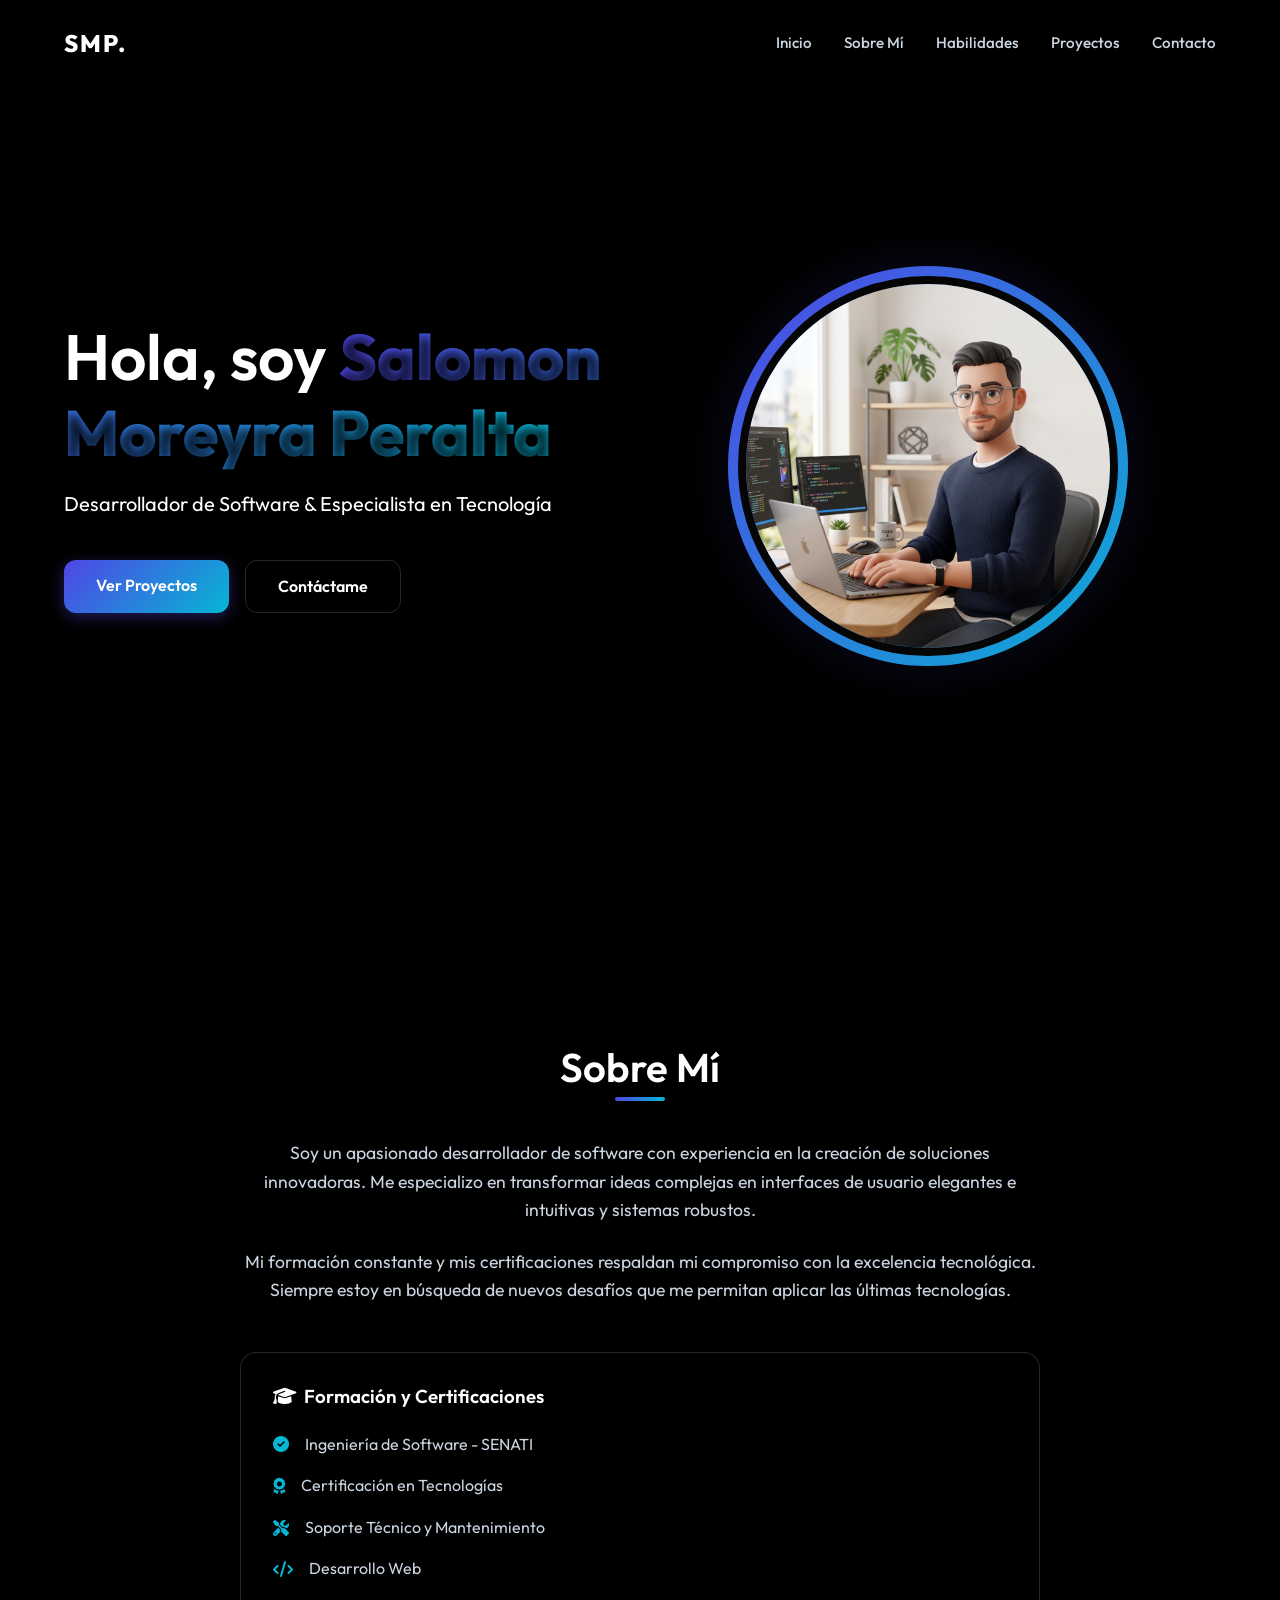
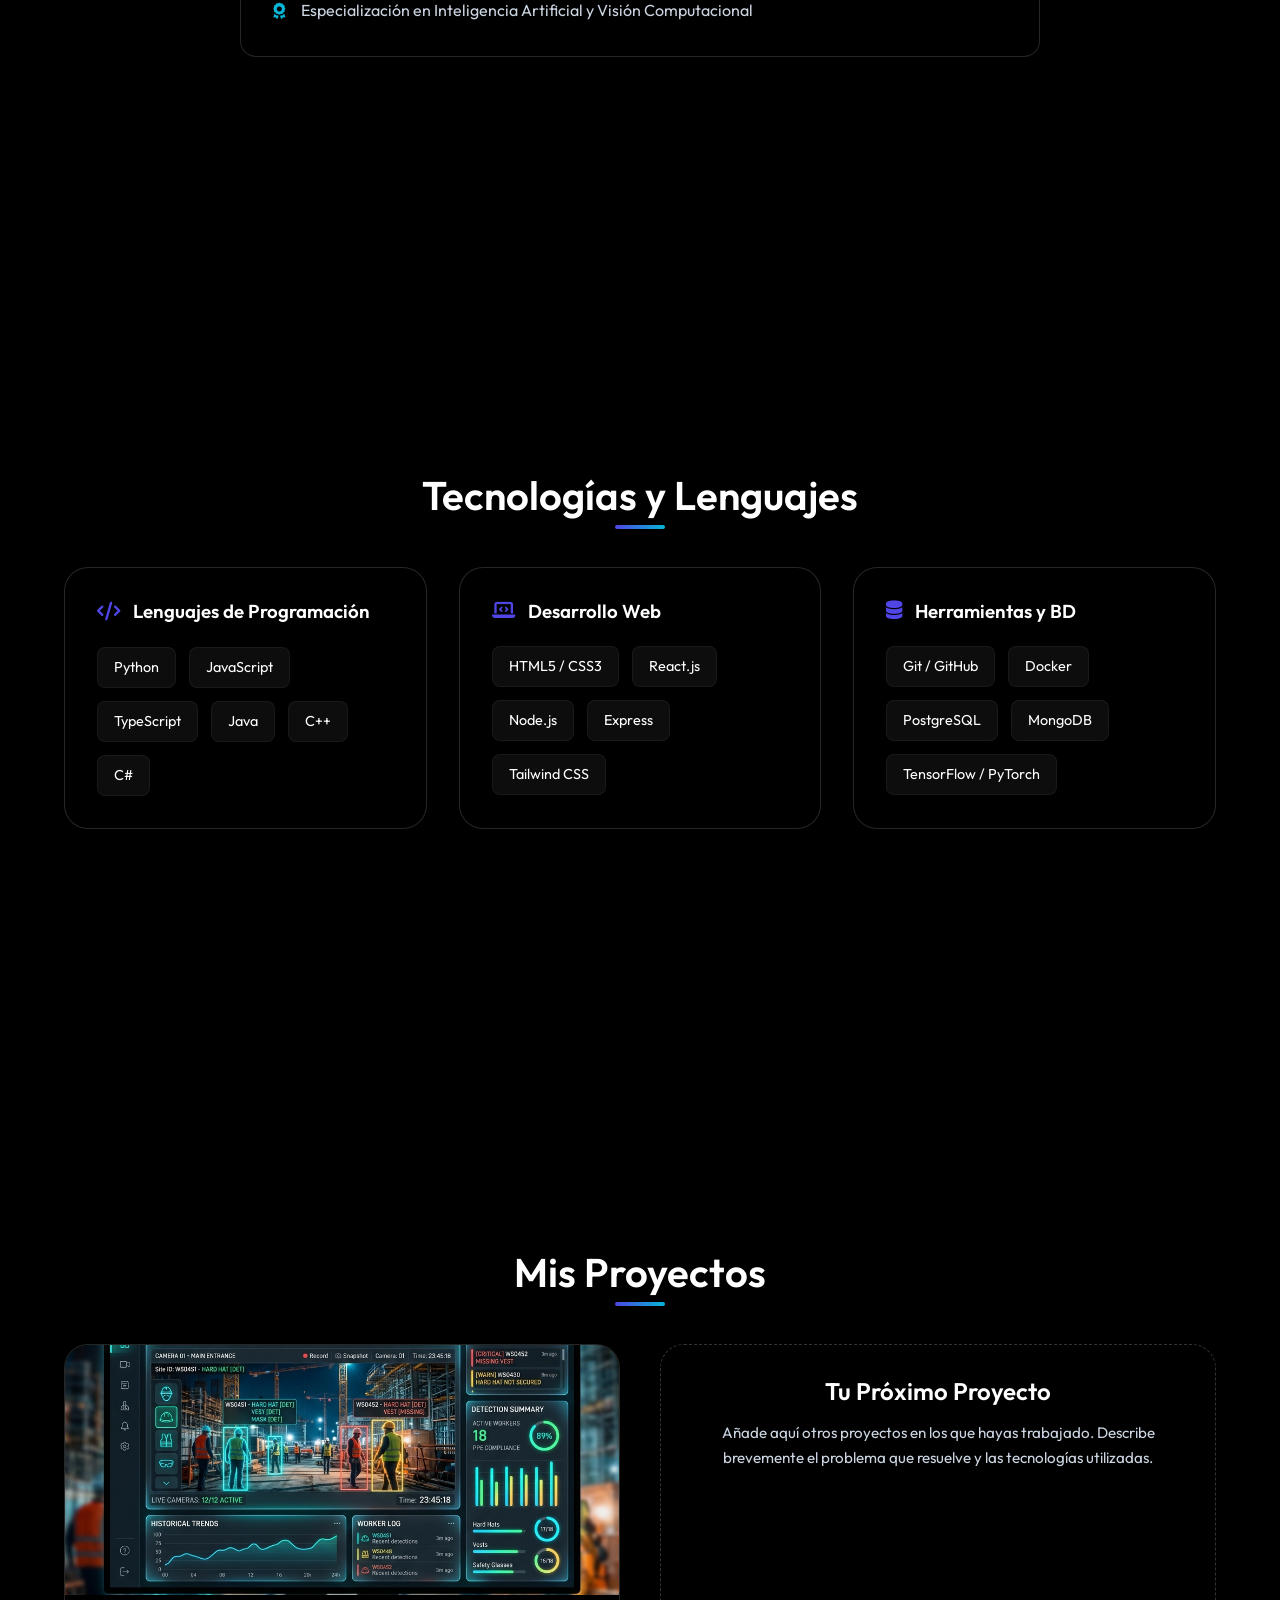
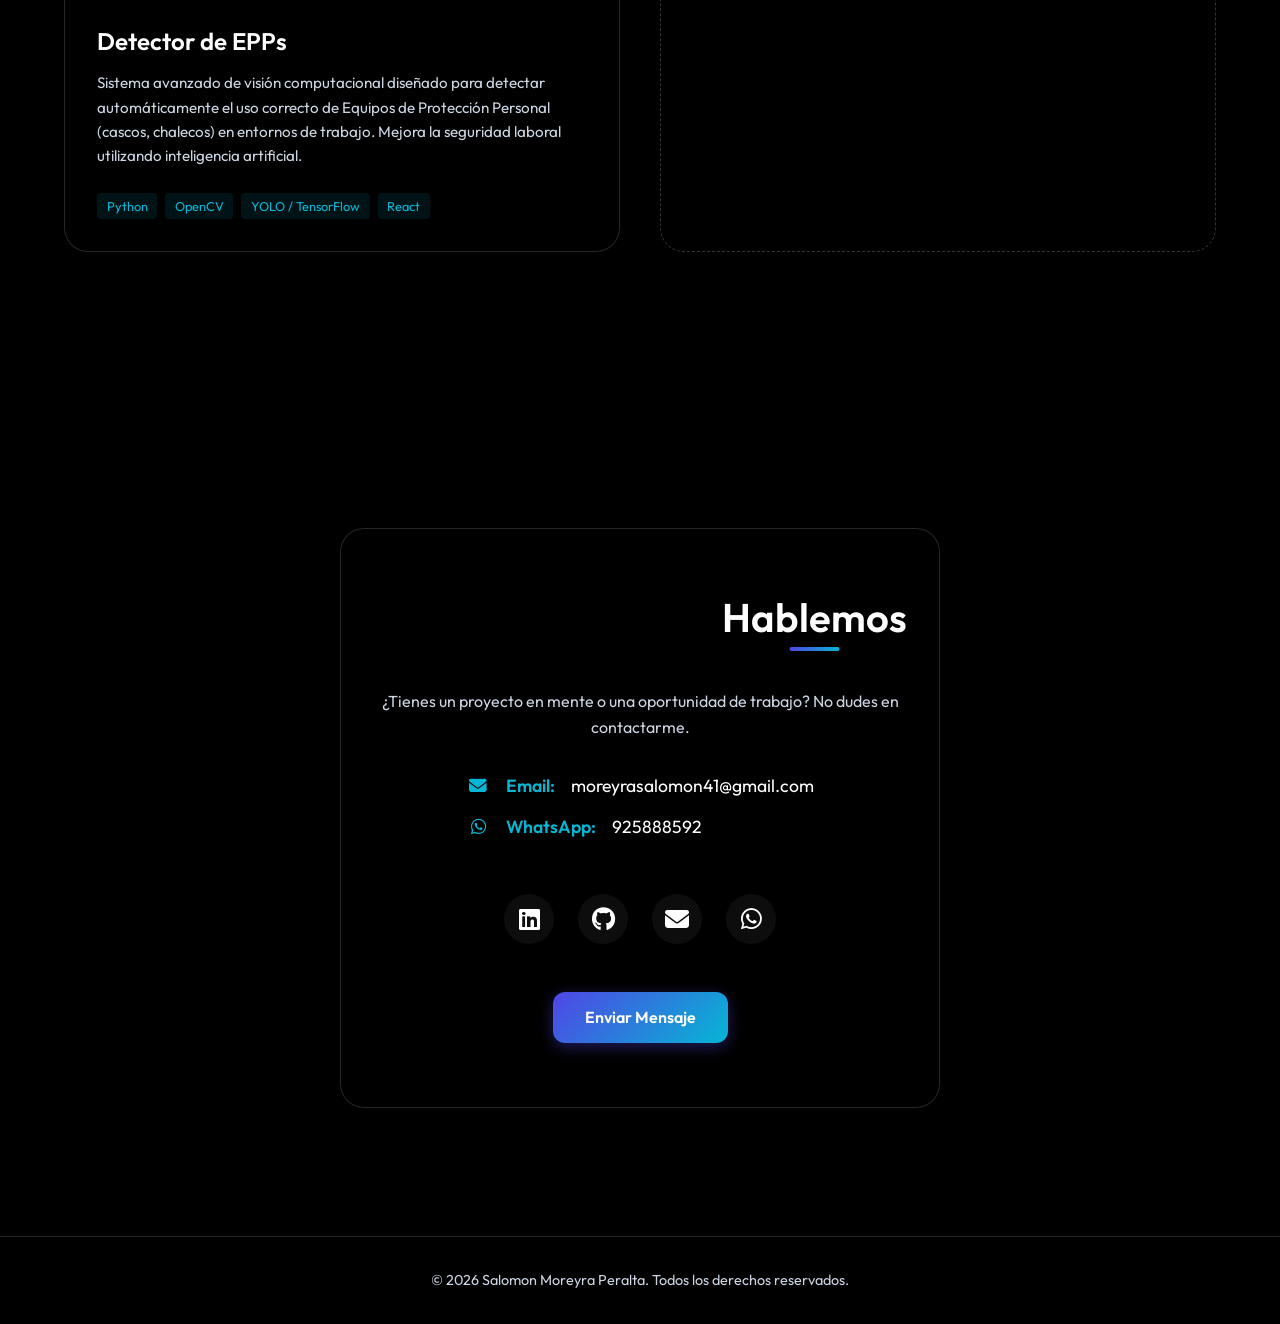
==== index.html @ 5695377f "Add files via upload" ====
<!DOCTYPE html>
<html lang="es">

<head>
    <meta charset="UTF-8">
    <meta name="viewport" content="width=device-width, initial-scale=1.0">
    <meta name="description" content="Portafolio de Salomon Moreyra Peralta, Desarrollador de Software">
    <title>Salomon Moreyra Peralta | Portafolio</title>
    <link rel="stylesheet" href="style.css">
    <link rel="preconnect" href="https://fonts.googleapis.com">
    <link rel="preconnect" href="https://fonts.gstatic.com" crossorigin>
    <link href="https://fonts.googleapis.com/css2?family=Outfit:wght@300;400;600;800&display=swap" rel="stylesheet">
    <link rel="stylesheet" href="https://cdnjs.cloudflare.com/ajax/libs/font-awesome/6.4.0/css/all.min.css">
</head>

<body>
    <div class="video-bg-container">
        <video autoplay muted loop playsinline id="bg-video">
            <source
                src="https://www.shutterstock.com/shutterstock/videos/3965864255/preview/stock-footage--d-render-robotic-hand-holding-glowing-ai-cube-digital-data-programming-code-charts-graphs.mp4"
                type="video/mp4">
        </video>
        <div class="video-overlay"></div>
    </div>
    <header class="navbar">
        <div class="logo">SMP.</div>
        <nav>
            <ul class="nav-links">
                <li><a href="#inicio">Inicio</a></li>
                <li><a href="#sobre-mi">Sobre Mí</a></li>
                <li><a href="#habilidades">Habilidades</a></li>
                <li><a href="#proyectos">Proyectos</a></li>
                <li><a href="#contacto">Contacto</a></li>
            </ul>
        </nav>
        <div class="hamburger">
            <i class="fas fa-bars"></i>
        </div>
    </header>

    <main>
        <!-- Hero Section -->
        <section id="inicio" class="hero">
            <div class="hero-content">
                <h1>Hola, soy <span class="highlight">Salomon Moreyra Peralta</span></h1>
                <p class="subtitle">Desarrollador de Software & Especialista en Tecnología</p>
                <div class="hero-buttons">
                    <a href="#proyectos" class="btn primary-btn">Ver Proyectos</a>
                    <a href="#contacto" class="btn secondary-btn">Contáctame</a>
                </div>
            </div>
            <div class="hero-image">
                <div class="image-wrapper">
                    <img src="assets/profile.png" alt="Salomon Moreyra Peralta - Avatar">
                    <div class="glow-effect"></div>
                </div>
            </div>
        </section>

        <!-- About Me Section -->
        <section id="sobre-mi" class="about">
            <h2 class="section-title">Sobre Mí</h2>
            <div class="about-container">
                <div class="about-text">
                    <p>Soy un apasionado desarrollador de software con experiencia en la creación de soluciones
                        innovadoras. Me especializo en transformar ideas complejas en interfaces de usuario elegantes e
                        intuitivas y sistemas robustos.</p>
                    <p>Mi formación constante y mis certificaciones respaldan mi compromiso con la excelencia
                        tecnológica. Siempre estoy en búsqueda de nuevos desafíos que me permitan aplicar las últimas
                        tecnologías.</p>

                    <div class="education-certifications">
                        <h3><i class="fas fa-graduation-cap"></i> Formación y Certificaciones</h3>
                        <ul class="cert-list">
                            <li><i class="fas fa-check-circle"></i> Ingeniería de Software - SENATI</li>
                            <li><i class="fas fa-award"></i> Certificación en Tecnologías</li>
                            <li><i class="fas fa-tools"></i> Soporte Técnico y Mantenimiento</li>
                            <li><i class="fas fa-code"></i> Desarrollo Web</li>
                            <li><i class="fas fa-award"></i> Especialización en Inteligencia Artificial y Visión
                                Computacional</li>
                        </ul>
                    </div>
                </div>
            </div>
        </section>

        <!-- Skills Section -->
        <section id="habilidades" class="skills">
            <h2 class="section-title">Tecnologías y Lenguajes</h2>
            <div class="skills-grid">
                <!-- Programming Languages -->
                <div class="skill-category glass-panel">
                    <h3><i class="fas fa-code"></i> Lenguajes de Programación</h3>
                    <div class="skill-tags">
                        <span class="tag">Python</span>
                        <span class="tag">JavaScript</span>
                        <span class="tag">TypeScript</span>
                        <span class="tag">Java</span>
                        <span class="tag">C++</span>
                        <span class="tag">C#</span>
                    </div>
                </div>

                <!-- Web Technologies -->
                <div class="skill-category glass-panel">
                    <h3><i class="fas fa-laptop-code"></i> Desarrollo Web</h3>
                    <div class="skill-tags">
                        <span class="tag">HTML5 / CSS3</span>
                        <span class="tag">React.js</span>
                        <span class="tag">Node.js</span>
                        <span class="tag">Express</span>
                        <span class="tag">Tailwind CSS</span>
                    </div>
                </div>

                <!-- Tools & Databases -->
                <div class="skill-category glass-panel">
                    <h3><i class="fas fa-database"></i> Herramientas y BD</h3>
                    <div class="skill-tags">
                        <span class="tag">Git / GitHub</span>
                        <span class="tag">Docker</span>
                        <span class="tag">PostgreSQL</span>
                        <span class="tag">MongoDB</span>
                        <span class="tag">TensorFlow / PyTorch</span>
                    </div>
                </div>
            </div>
        </section>

        <!-- Projects Section -->
        <section id="proyectos" class="projects">
            <h2 class="section-title">Mis Proyectos</h2>
            <div class="projects-container">
                <!-- Project 1 -->
                <div class="project-card glass-panel">
                    <div class="project-img">
                        <img src="assets/project_ppe.png" alt="Detector de EPPs">
                        <div class="project-overlay">
                            <a href="#" class="view-btn"><i class="fas fa-external-link-alt"></i> Ver Demo</a>
                            <a href="#" class="github-btn"><i class="fab fa-github"></i> Código</a>
                        </div>
                    </div>
                    <div class="project-info">
                        <h3>Detector de EPPs</h3>
                        <p>Sistema avanzado de visión computacional diseñado para detectar automáticamente el uso correcto de Equipos de Protección Personal (cascos, chalecos) en entornos de trabajo. Mejora la seguridad laboral utilizando inteligencia artificial.</p>
                        <div class="project-tech">
                            <span>Python</span>
                            <span>OpenCV</span>
                            <span>YOLO / TensorFlow</span>
                            <span>React</span>
                        </div>
                    </div>
                </div>

                <!-- Add more projects here as needed -->
                <div class="project-card glass-panel placeholder-card">
                    <div class="project-info">
                        <h3>Tu Próximo Proyecto</h3>
                        <p>Añade aquí otros proyectos en los que hayas trabajado. Describe brevemente el problema que
                            resuelve y las tecnologías utilizadas.</p>
                    </div>
                </div>
            </div>
        </section>

        <!-- Contact Section -->
        <section id="contacto" class="contact">
            <div class="contact-card glass-panel">
                <h2 class="section-title">Hablemos</h2>
                <p>¿Tienes un proyecto en mente o una oportunidad de trabajo? No dudes en contactarme.</p>
                <div class="contact-methods">
                    <p><i class="fas fa-envelope"></i> <strong>Email:</strong> moreyrasalomon41@gmail.com</p>
                    <p><i class="fab fa-whatsapp"></i> <strong>WhatsApp:</strong> 925888592</p>
                </div>
                <div class="social-links">
                    <a href="https://www.linkedin.com/in/tu-perfil" target="_blank" aria-label="LinkedIn"><i
                            class="fab fa-linkedin"></i></a>
                    <a href="https://github.com/tu-usuario" target="_blank" aria-label="GitHub"><i
                            class="fab fa-github"></i></a>
                    <a href="mailto:moreyrasalomon41@gmail.com" aria-label="Email"><i class="fas fa-envelope"></i></a>
                    <a href="https://wa.me/51925888592" target="_blank" aria-label="WhatsApp"><i
                            class="fab fa-whatsapp"></i></a>
                </div>
                <a href="mailto:moreyrasalomon41@gmail.com" class="btn primary-btn mt-4">Enviar Mensaje</a>
            </div>
        </section>
    </main>

    <!-- Hacker Terminal Modal -->
    <div id="tech-modal" class="hacker-modal hidden">
        <div class="terminal-window">
            <div class="terminal-header">
                <div class="terminal-buttons">
                    <span></span><span></span><span></span>
                </div>
                <span class="terminal-title">smp-terminal ~ /skills</span>
                <button id="close-modal" class="close-btn"><i class="fas fa-times"></i></button>
            </div>
            <div class="terminal-body">
                <p class="command-line"><span class="prompt">root@smp:~$</span> <span id="tech-cmd"></span></p>
                <div id="tech-description" class="terminal-output"></div>
                <span class="cursor">_</span>
            </div>
        </div>
    </div>

    <footer>
        <p>&copy; 2026 Salomon Moreyra Peralta. Todos los derechos reservados.</p>
    </footer>

    <script src="script.js"></script>
</body>

</html>
---- style.css ----
/* Color Variables & Theming */
:root {
    --bg-color: #050505;
    --surface-color: #121212;
    --primary-color: #4f46e5;
    --primary-glow: rgba(79, 70, 229, 0.4);
    --secondary-color: #06b6d4;
    --text-main: #ffffff;
    --text-muted: #cbd5e1; /* Brighter muted text (from #94a3b8) */
    --glass-bg: rgba(0, 0, 0, 0.4); /* Darker glass for better text contrast */
    --glass-border: rgba(255, 255, 255, 0.15);
    --transition: all 0.3s cubic-bezier(0.4, 0, 0.2, 1);
    --text-shadow: 0 2px 4px rgba(0, 0, 0, 0.5);
}

/* Reset & Global */
* {
    margin: 0;
    padding: 0;
    box-sizing: border-box;
}

html {
    scroll-behavior: smooth;
    font-family: 'Outfit', sans-serif;
    color: var(--text-main);
    background-color: #000;
    line-height: 1.6;
}

.video-bg-container {
    position: fixed;
    top: 0;
    left: 0;
    width: 100vw;
    height: 100vh;
    z-index: -1;
    overflow: hidden;
}

#bg-video {
    position: absolute;
    top: 50%;
    left: 50%;
    transform: translate(-50%, -50%);
    min-width: 100%;
    min-height: 100%;
    width: auto;
    height: auto;
    object-fit: cover;
    filter: brightness(0.6) contrast(1.1); /* Increased visibility from 0.4 */
}

.video-overlay {
    position: absolute;
    top: 0;
    left: 0;
    width: 100%;
    height: 100%;
    background: radial-gradient(circle, transparent 20%, rgba(0, 0, 0, 0.25) 100%); /* Reduced opacity from 0.4 */
}

body {
    overflow-x: hidden;
}

/* Typography */
h1, h2, h3, h4 {
    font-weight: 600;
    line-height: 1.2;
    text-shadow: var(--text-shadow);
}

.section-title {
    font-size: 2.5rem;
    margin-bottom: 3rem;
    text-align: center;
    position: relative;
    display: inline-block;
    left: 50%;
    transform: translateX(-50%);
    text-shadow: var(--text-shadow);
}

.section-title::after {
    content: '';
    position: absolute;
    bottom: -10px;
    left: 50%;
    transform: translateX(-50%);
    width: 50px;
    height: 4px;
    background: linear-gradient(90deg, var(--primary-color), var(--secondary-color));
    border-radius: 2px;
}

.highlight {
    background: linear-gradient(90deg, var(--primary-color), var(--secondary-color));
    -webkit-background-clip: text;
    -webkit-text-fill-color: transparent;
    font-weight: 800;
}

/* Glassmorphism Utilities */
.glass-panel {
    background: var(--glass-bg);
    backdrop-filter: blur(16px);
    -webkit-backdrop-filter: blur(16px);
    border: 1px solid var(--glass-border);
    border-radius: 24px;
    box-shadow: 0 4px 30px rgba(0, 0, 0, 0.1);
}

/* Buttons */
.btn {
    display: inline-block;
    padding: 0.8rem 2rem;
    border-radius: 12px;
    font-weight: 600;
    text-decoration: none;
    transition: var(--transition);
    cursor: pointer;
    font-size: 1rem;
    border: none;
}

.primary-btn {
    background: linear-gradient(135deg, var(--primary-color), var(--secondary-color));
    color: white;
    box-shadow: 0 4px 15px var(--primary-glow);
}

.primary-btn:hover {
    transform: translateY(-2px);
    box-shadow: 0 8px 25px var(--primary-glow);
}

.secondary-btn {
    background: transparent;
    color: var(--text-main);
    border: 1px solid var(--glass-border);
}

.secondary-btn:hover {
    background: var(--glass-bg);
    border-color: var(--text-muted);
    transform: translateY(-2px);
}

/* Navbar */
.navbar {
    position: fixed;
    top: 0;
    left: 0;
    width: 100%;
    padding: 1.5rem 5%;
    display: flex;
    justify-content: space-between;
    align-items: center;
    z-index: 1000;
    transition: var(--transition);
}

.navbar.scrolled {
    background: rgba(5, 5, 5, 0.8);
    backdrop-filter: blur(12px);
    border-bottom: 1px solid var(--glass-border);
    padding: 1rem 5%;
}

.logo {
    font-size: 1.5rem;
    font-weight: 800;
    letter-spacing: 2px;
}

.nav-links {
    list-style: none;
    display: flex;
    gap: 2rem;
}

.nav-links a {
    color: var(--text-muted);
    text-decoration: none;
    font-weight: 500;
    transition: var(--transition);
    font-size: 0.95rem;
}

.nav-links a:hover {
    color: var(--text-main);
}

.hamburger {
    display: none;
    font-size: 1.5rem;
    cursor: pointer;
    color: var(--text-main);
}

/* Layout */
section {
    padding: 6rem 5%;
    min-height: 100vh;
    display: flex;
    flex-direction: column;
    justify-content: center;
}

/* Hero Section */
.hero {
    flex-direction: row;
    align-items: center;
    justify-content: space-between;
    padding-top: 8rem;
}

.hero-content {
    flex: 1;
    max-width: 600px;
}

.hero h1 {
    font-size: 4rem;
    margin-bottom: 1rem;
    text-shadow: 0 4px 10px rgba(0, 0, 0, 0.8);
}

.hero .subtitle {
    font-size: 1.25rem;
    color: #fff; /* Changed from var(--text-muted) for maximum visibility */
    margin-bottom: 2.5rem;
    text-shadow: var(--text-shadow);
}

.hero-buttons {
    display: flex;
    gap: 1rem;
}

.hero-image {
    flex: 1;
    display: flex;
    justify-content: center;
    position: relative;
}

.image-wrapper {
    position: relative;
    width: 400px;
    height: 400px;
    border-radius: 50%;
    padding: 10px;
    background: linear-gradient(135deg, var(--primary-color), var(--secondary-color));
}

.image-wrapper img {
    width: 100%;
    height: 100%;
    object-fit: cover;
    border-radius: 50%;
    background-color: var(--surface-color);
    border: 8px solid var(--bg-color);
    position: relative;
    z-index: 2;
}

.glow-effect {
    position: absolute;
    top: 50%;
    left: 50%;
    transform: translate(-50%, -50%);
    width: 120%;
    height: 120%;
    background: radial-gradient(circle, var(--primary-glow) 0%, transparent 70%);
    z-index: 1;
    animation: pulse 4s infinite alternate;
}

@keyframes pulse {
    0% { transform: translate(-50%, -50%) scale(0.95); opacity: 0.7; }
    100% { transform: translate(-50%, -50%) scale(1.05); opacity: 1; }
}

/* About Section */
.about-container {
    max-width: 800px;
    margin: 0 auto;
    text-align: center;
}

.about-text p {
    font-size: 1.1rem;
    color: var(--text-muted);
    margin-bottom: 1.5rem;
}

.education-certifications {
    margin-top: 3rem;
    text-align: left;
    background: var(--glass-bg);
    padding: 2rem;
    border-radius: 16px;
    border: 1px solid var(--glass-border);
}

.education-certifications h3 {
    margin-bottom: 1.5rem;
    color: var(--text-main);
    display: flex;
    align-items: center;
    gap: 0.5rem;
}

.cert-list {
    list-style: none;
    display: grid;
    gap: 1rem;
}

.cert-list li {
    display: flex;
    align-items: center;
    gap: 1rem;
    color: var(--text-muted);
}

.cert-list i {
    color: var(--secondary-color);
}

/* Skills Section */
.skills-grid {
    display: grid;
    grid-template-columns: repeat(auto-fit, minmax(300px, 1fr));
    gap: 2rem;
    max-width: 1200px;
    margin: 0 auto;
}

.skill-category {
    padding: 2rem;
    transition: var(--transition);
}

.skill-category:hover {
    transform: translateY(-5px);
    border-color: rgba(255,255,255,0.15);
}

.skill-category h3 {
    margin-bottom: 1.5rem;
    display: flex;
    align-items: center;
    gap: 0.8rem;
}

.skill-category i {
    color: var(--primary-color);
}

.skill-tags {
    display: flex;
    flex-wrap: wrap;
    gap: 0.8rem;
}

.tag {
    background: rgba(255, 255, 255, 0.05);
    padding: 0.5rem 1rem;
    border-radius: 8px;
    font-size: 0.9rem;
    border: 1px solid rgba(255,255,255,0.05);
    transition: var(--transition);
}

.tag:hover {
    background: rgba(79, 70, 229, 0.2);
    border-color: var(--primary-color);
    color: white;
}

/* Projects Section */
.projects-container {
    display: grid;
    grid-template-columns: repeat(auto-fit, minmax(350px, 1fr));
    gap: 2.5rem;
    max-width: 1200px;
    margin: 0 auto;
}

.project-card {
    overflow: hidden;
    transition: var(--transition);
    display: flex;
    flex-direction: column;
}

.project-card:hover {
    transform: translateY(-10px);
    box-shadow: 0 20px 40px rgba(0,0,0,0.3);
    border-color: rgba(255,255,255,0.15);
}

.project-img {
    position: relative;
    width: 100%;
    height: 250px;
    overflow: hidden;
}

.project-img img {
    width: 100%;
    height: 100%;
    object-fit: cover;
    transition: transform 0.5s ease;
}

.project-card:hover .project-img img {
    transform: scale(1.05);
}

.project-overlay {
    position: absolute;
    top: 0;
    left: 0;
    width: 100%;
    height: 100%;
    background: rgba(5,5,5,0.8);
    display: flex;
    justify-content: center;
    align-items: center;
    gap: 1rem;
    opacity: 0;
    transition: var(--transition);
}

.project-card:hover .project-overlay {
    opacity: 1;
}

.project-overlay a {
    color: white;
    text-decoration: none;
    padding: 0.5rem 1rem;
    border-radius: 8px;
    background: rgba(255,255,255,0.1);
    backdrop-filter: blur(4px);
    transition: var(--transition);
}

.project-overlay a:hover {
    background: var(--primary-color);
}

.project-info {
    padding: 2rem;
    flex: 1;
    display: flex;
    flex-direction: column;
}

.project-info h3 {
    font-size: 1.5rem;
    margin-bottom: 1rem;
}

.project-info p {
    color: var(--text-muted);
    margin-bottom: 1.5rem;
    font-size: 0.95rem;
    flex: 1;
}

.project-tech {
    display: flex;
    flex-wrap: wrap;
    gap: 0.5rem;
}

.project-tech span {
    font-size: 0.8rem;
    color: var(--secondary-color);
    background: rgba(6, 182, 212, 0.1);
    padding: 0.2rem 0.6rem;
    border-radius: 4px;
}

.placeholder-card {
    justify-content: center;
    text-align: center;
    border: 1px dashed rgba(255,255,255,0.2);
}

/* Contact Section */
.contact {
    min-height: auto;
    padding: 8rem 5%;
}

.contact-card {
    max-width: 600px;
    margin: 0 auto;
    padding: 4rem 2rem;
    text-align: center;
}

.contact-card p {
    color: var(--text-muted);
    margin-bottom: 2rem;
}

.contact-methods {
    margin-bottom: 2.5rem;
    text-align: left;
    display: inline-block;
}

.contact-methods p {
    margin-bottom: 0.8rem;
    display: flex;
    align-items: center;
    gap: 1rem;
    font-size: 1.1rem;
    color: var(--text-main);
}

.contact-methods i {
    color: var(--secondary-color);
    width: 24px;
    text-align: center;
}

.contact-methods strong {
    color: var(--secondary-color);
    font-weight: 600;
}

.social-links {
    display: flex;
    justify-content: center;
    gap: 1.5rem;
    margin-bottom: 2rem;
}

.social-links a {
    width: 50px;
    height: 50px;
    border-radius: 50%;
    background: rgba(255,255,255,0.05);
    display: flex;
    justify-content: center;
    align-items: center;
    color: var(--text-main);
    font-size: 1.5rem;
    text-decoration: none;
    transition: var(--transition);
    border: 1px solid transparent;
}

.social-links a:hover {
    background: var(--primary-color);
    transform: translateY(-5px);
    box-shadow: 0 10px 20px var(--primary-glow);
}

.mt-4 {
    margin-top: 1rem;
}

/* Hacker Terminal Modal */
.hacker-modal {
    position: fixed;
    top: 0;
    left: 0;
    width: 100vw;
    height: 100vh;
    background: rgba(0, 0, 0, 0.8);
    backdrop-filter: blur(5px);
    z-index: 2000;
    display: flex;
    justify-content: center;
    align-items: center;
    opacity: 0;
    pointer-events: none;
    transition: opacity 0.3s ease;
}

.hacker-modal.active {
    opacity: 1;
    pointer-events: auto;
}

.terminal-window {
    width: 90%;
    max-width: 600px;
    background: rgba(10, 10, 15, 0.95);
    border: 1px solid var(--secondary-color);
    border-radius: 8px;
    box-shadow: 0 0 20px rgba(6, 182, 212, 0.3), inset 0 0 10px rgba(6, 182, 212, 0.1);
    font-family: 'Courier New', Courier, monospace;
    overflow: hidden;
    transform: translateY(20px);
    transition: transform 0.3s ease;
}

.hacker-modal.active .terminal-window {
    transform: translateY(0);
}

.terminal-header {
    background: rgba(255, 255, 255, 0.05);
    padding: 10px 15px;
    display: flex;
    justify-content: space-between;
    align-items: center;
    border-bottom: 1px solid rgba(6, 182, 212, 0.3);
}

.terminal-buttons span {
    display: inline-block;
    width: 12px;
    height: 12px;
    border-radius: 50%;
    margin-right: 6px;
}

.terminal-buttons span:nth-child(1) { background: #ff5f56; }
.terminal-buttons span:nth-child(2) { background: #ffbd2e; }
.terminal-buttons span:nth-child(3) { background: #27c93f; }

.terminal-title {
    color: var(--text-muted);
    font-size: 0.9rem;
}

.close-btn {
    background: none;
    border: none;
    color: var(--secondary-color);
    cursor: pointer;
    font-size: 1.2rem;
    transition: color 0.2s;
}

.close-btn:hover {
    color: #fff;
    text-shadow: 0 0 5px #fff;
}

.terminal-body {
    padding: 20px;
    color: var(--secondary-color);
    min-height: 200px;
}

.command-line {
    margin-bottom: 15px;
    font-size: 1.1rem;
}

.prompt {
    color: #27c93f;
    font-weight: bold;
}

.terminal-output {
    line-height: 1.5;
    white-space: pre-wrap;
    margin-bottom: 10px;
    color: #f8fafc;
    text-shadow: 0 0 2px rgba(255, 255, 255, 0.3);
}

.cursor {
    display: inline-block;
    width: 10px;
    height: 1.2em;
    background: var(--secondary-color);
    animation: blink 1s step-end infinite;
    vertical-align: text-bottom;
}

@keyframes blink {
    0%, 100% { opacity: 1; }
    50% { opacity: 0; }
}

/* Pixel/Square Particles */
.pixel-particle {
    position: fixed;
    width: 8px;
    height: 8px;
    background: var(--secondary-color);
    pointer-events: none;
    z-index: 3000;
    box-shadow: 0 0 5px var(--secondary-color);
}

@keyframes pixel-fade {
    0% { transform: translate(0, 0) scale(1); opacity: 1; }
    100% { transform: translate(var(--tx), var(--ty)) scale(0); opacity: 0; }
}

/* Modal Pixel Entrance */
.hacker-modal.active .terminal-window {
    animation: pixelate-in 0.4s ease-out forwards;
}

@keyframes pixelate-in {
    0% { clip-path: inset(50% 50% 50% 50%); transform: scale(0.8); }
    50% { clip-path: inset(0 25% 0 25%); }
    100% { clip-path: inset(0 0 0 0); transform: scale(1); }
}

/* Make tags clickable */
.tag {
    cursor: pointer;
    position: relative;
    overflow: hidden;
}

.tag::before {
    content: '';
    position: absolute;
    top: 0; left: -100%; width: 100%; height: 100%;
    background: linear-gradient(90deg, transparent, rgba(6, 182, 212, 0.2), transparent);
    transition: left 0.5s;
}

.tag:hover::before {
    left: 100%;
}

/* Footer */
footer {
    text-align: center;
    padding: 2rem;
    border-top: 1px solid var(--glass-border);
    color: var(--text-muted);
    font-size: 0.9rem;
}

/* Responsive Design */
@media (max-width: 992px) {
    .hero {
        flex-direction: column-reverse;
        text-align: center;
        padding-top: 6rem;
    }
    
    .hero-buttons {
        justify-content: center;
    }
    
    .hero h1 {
        font-size: 3rem;
    }
    
    .image-wrapper {
        width: 300px;
        height: 300px;
        margin-bottom: 3rem;
    }
}

@media (max-width: 768px) {
    .hamburger {
        display: block;
    }
    
    .nav-links {
        position: absolute;
        top: 100%;
        left: 0;
        width: 100%;
        background: var(--surface-color);
        flex-direction: column;
        padding: 2rem;
        gap: 1.5rem;
        text-align: center;
        border-bottom: 1px solid var(--glass-border);
        clip-path: polygon(0 0, 100% 0, 100% 0, 0 0);
        transition: clip-path 0.4s ease-in-out;
    }
    
    .nav-links.active {
        clip-path: polygon(0 0, 100% 0, 100% 100%, 0 100%);
    }
    
    .section-title {
        font-size: 2rem;
    }
}
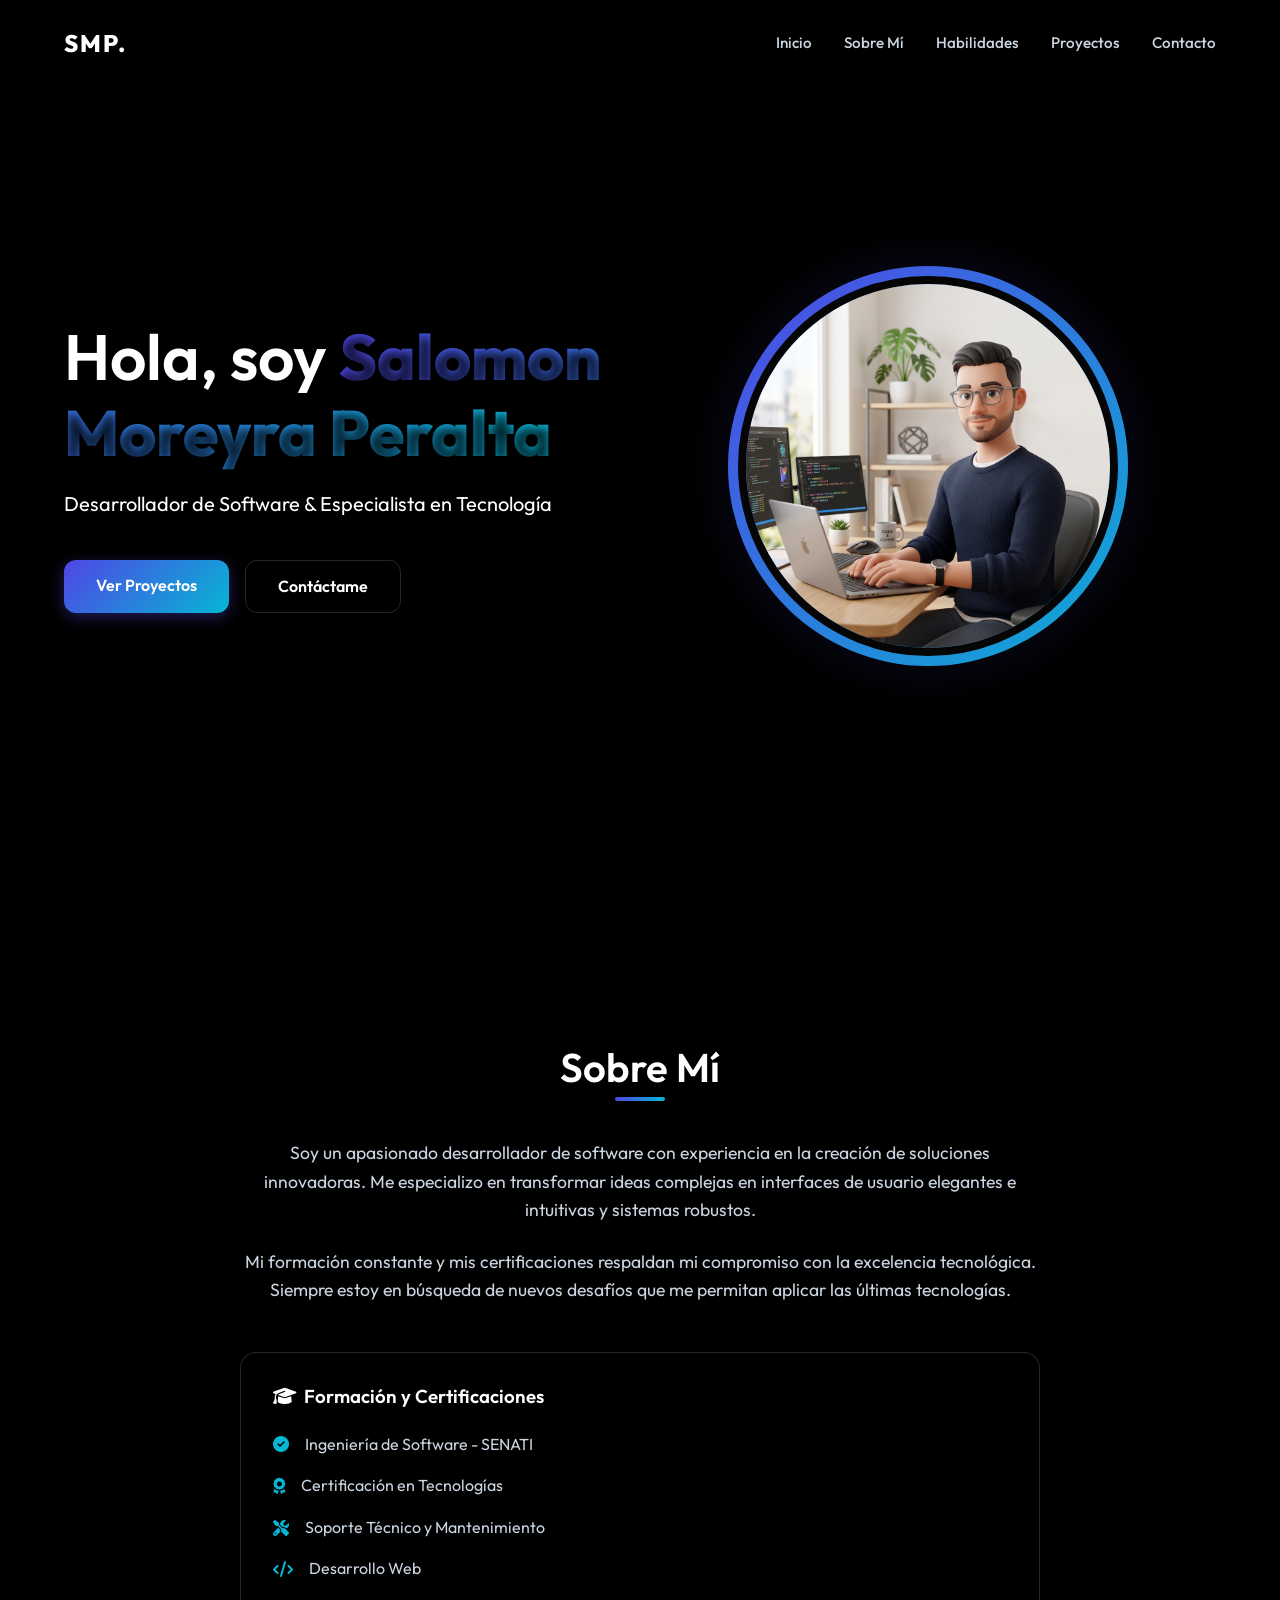
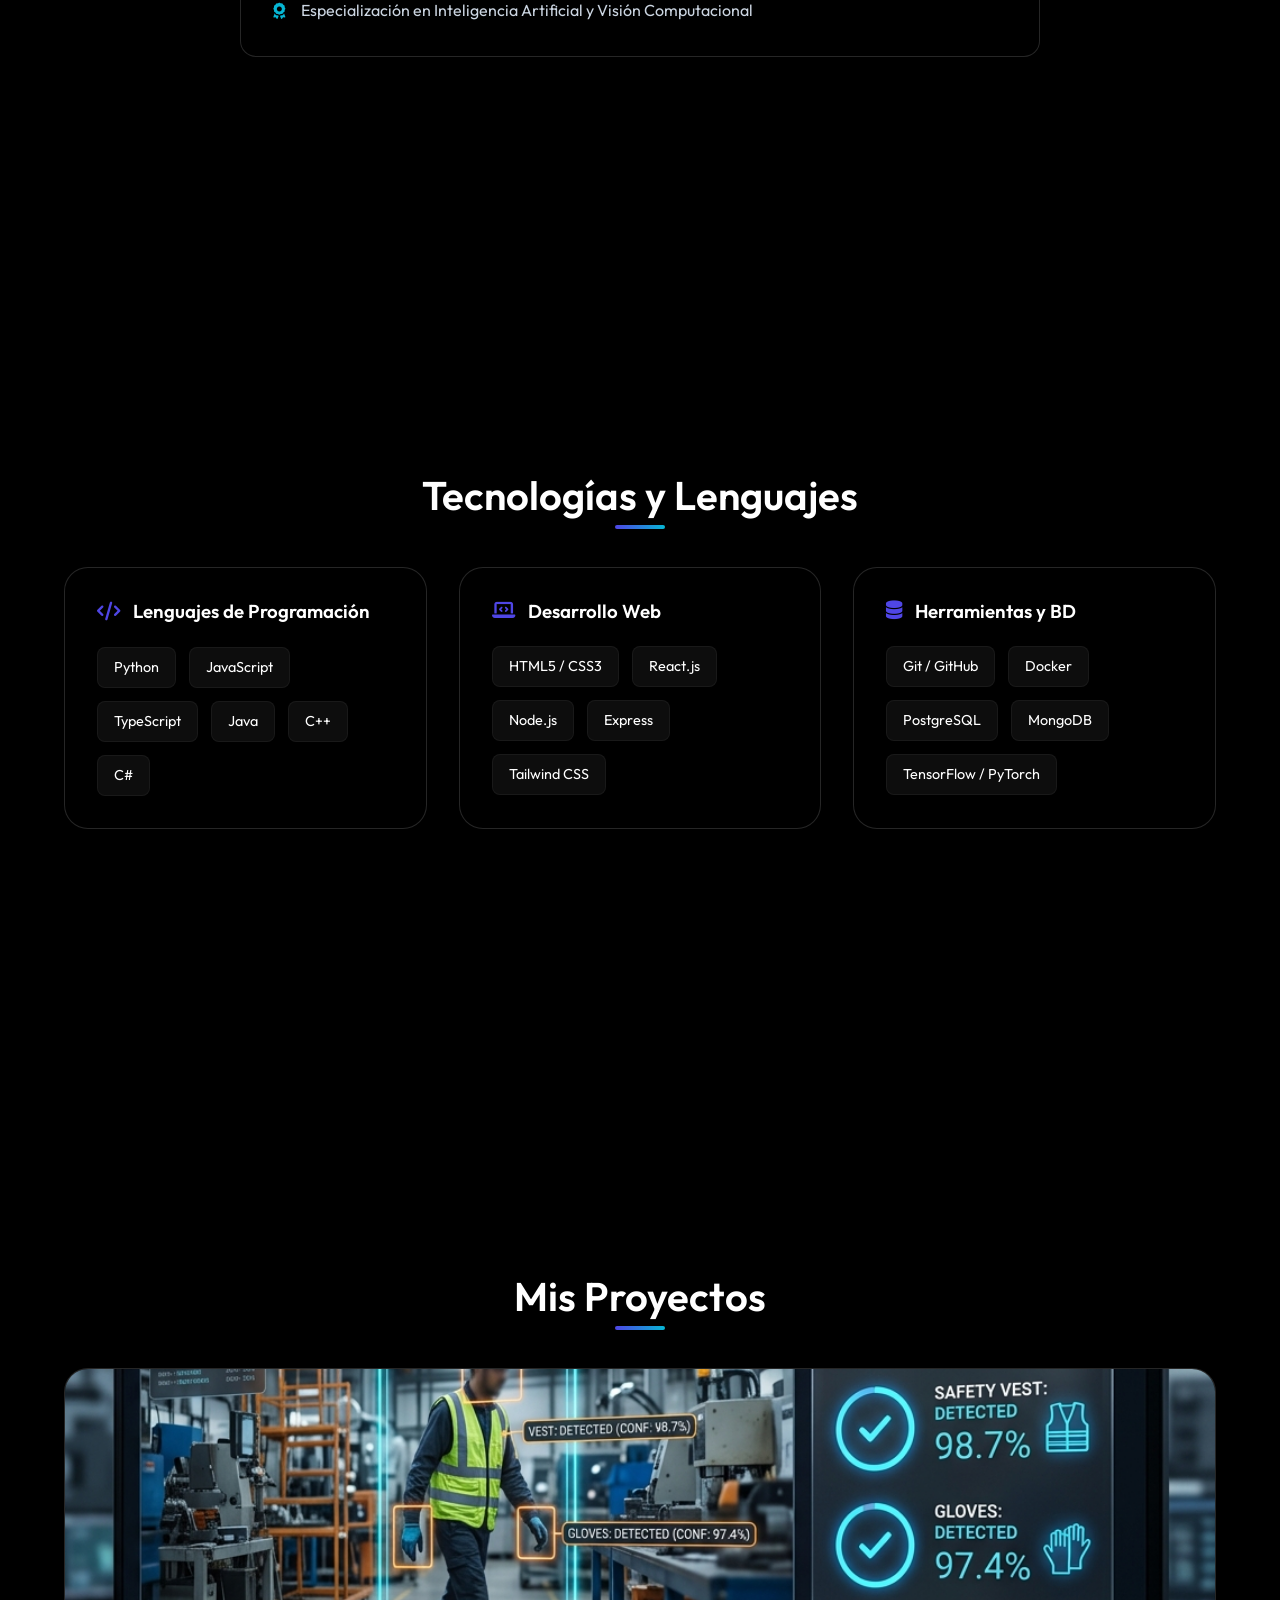
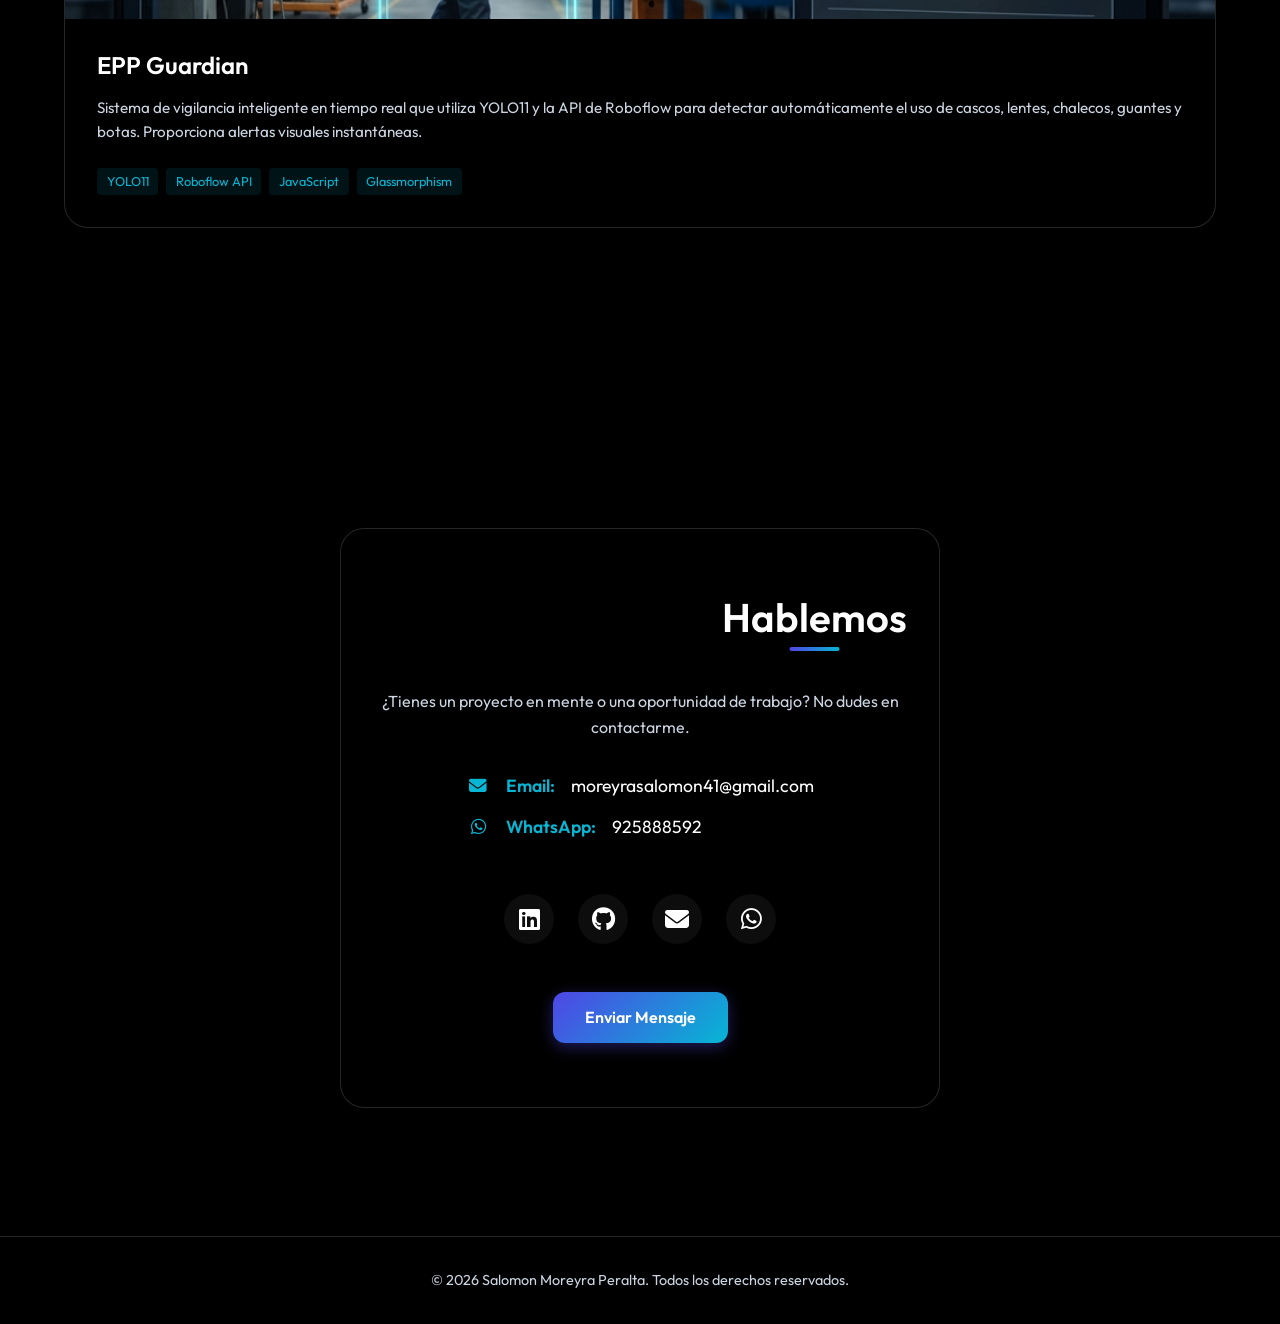
==== commit ee57839b: "Add files via upload" ====
--- a/index.html
+++ b/index.html
@@ -134,30 +134,24 @@
                 <!-- Project 1 -->
                 <div class="project-card glass-panel">
                     <div class="project-img">
-                        <img src="assets/project_ppe.png" alt="Detector de EPPs">
+                        <img src="assets/epp_guardian.png" alt="EPP Guardian">
                         <div class="project-overlay">
-                            <a href="#" class="view-btn"><i class="fas fa-external-link-alt"></i> Ver Demo</a>
+                            <a href="file:///C:/Users/talar/Downloads/EPP%20proyecto/EPP%20proyecto/index.html"
+                                class="view-btn"><i class="fas fa-external-link-alt"></i> Ver Demo</a>
                             <a href="#" class="github-btn"><i class="fab fa-github"></i> Código</a>
                         </div>
                     </div>
                     <div class="project-info">
-                        <h3>Detector de EPPs</h3>
-                        <p>Sistema avanzado de visión computacional diseñado para detectar automáticamente el uso correcto de Equipos de Protección Personal (cascos, chalecos) en entornos de trabajo. Mejora la seguridad laboral utilizando inteligencia artificial.</p>
+                        <h3>EPP Guardian</h3>
+                        <p>Sistema de vigilancia inteligente en tiempo real que utiliza YOLO11 y la API de Roboflow para
+                            detectar automáticamente el uso de cascos, lentes, chalecos, guantes y botas. Proporciona
+                            alertas visuales instantáneas.</p>
                         <div class="project-tech">
-                            <span>Python</span>
-                            <span>OpenCV</span>
-                            <span>YOLO / TensorFlow</span>
-                            <span>React</span>
+                            <span>YOLO11</span>
+                            <span>Roboflow API</span>
+                            <span>JavaScript</span>
+                            <span>Glassmorphism</span>
                         </div>
-                    </div>
-                </div>
-
-                <!-- Add more projects here as needed -->
-                <div class="project-card glass-panel placeholder-card">
-                    <div class="project-info">
-                        <h3>Tu Próximo Proyecto</h3>
-                        <p>Añade aquí otros proyectos en los que hayas trabajado. Describe brevemente el problema que
-                            resuelve y las tecnologías utilizadas.</p>
                     </div>
                 </div>
             </div>
